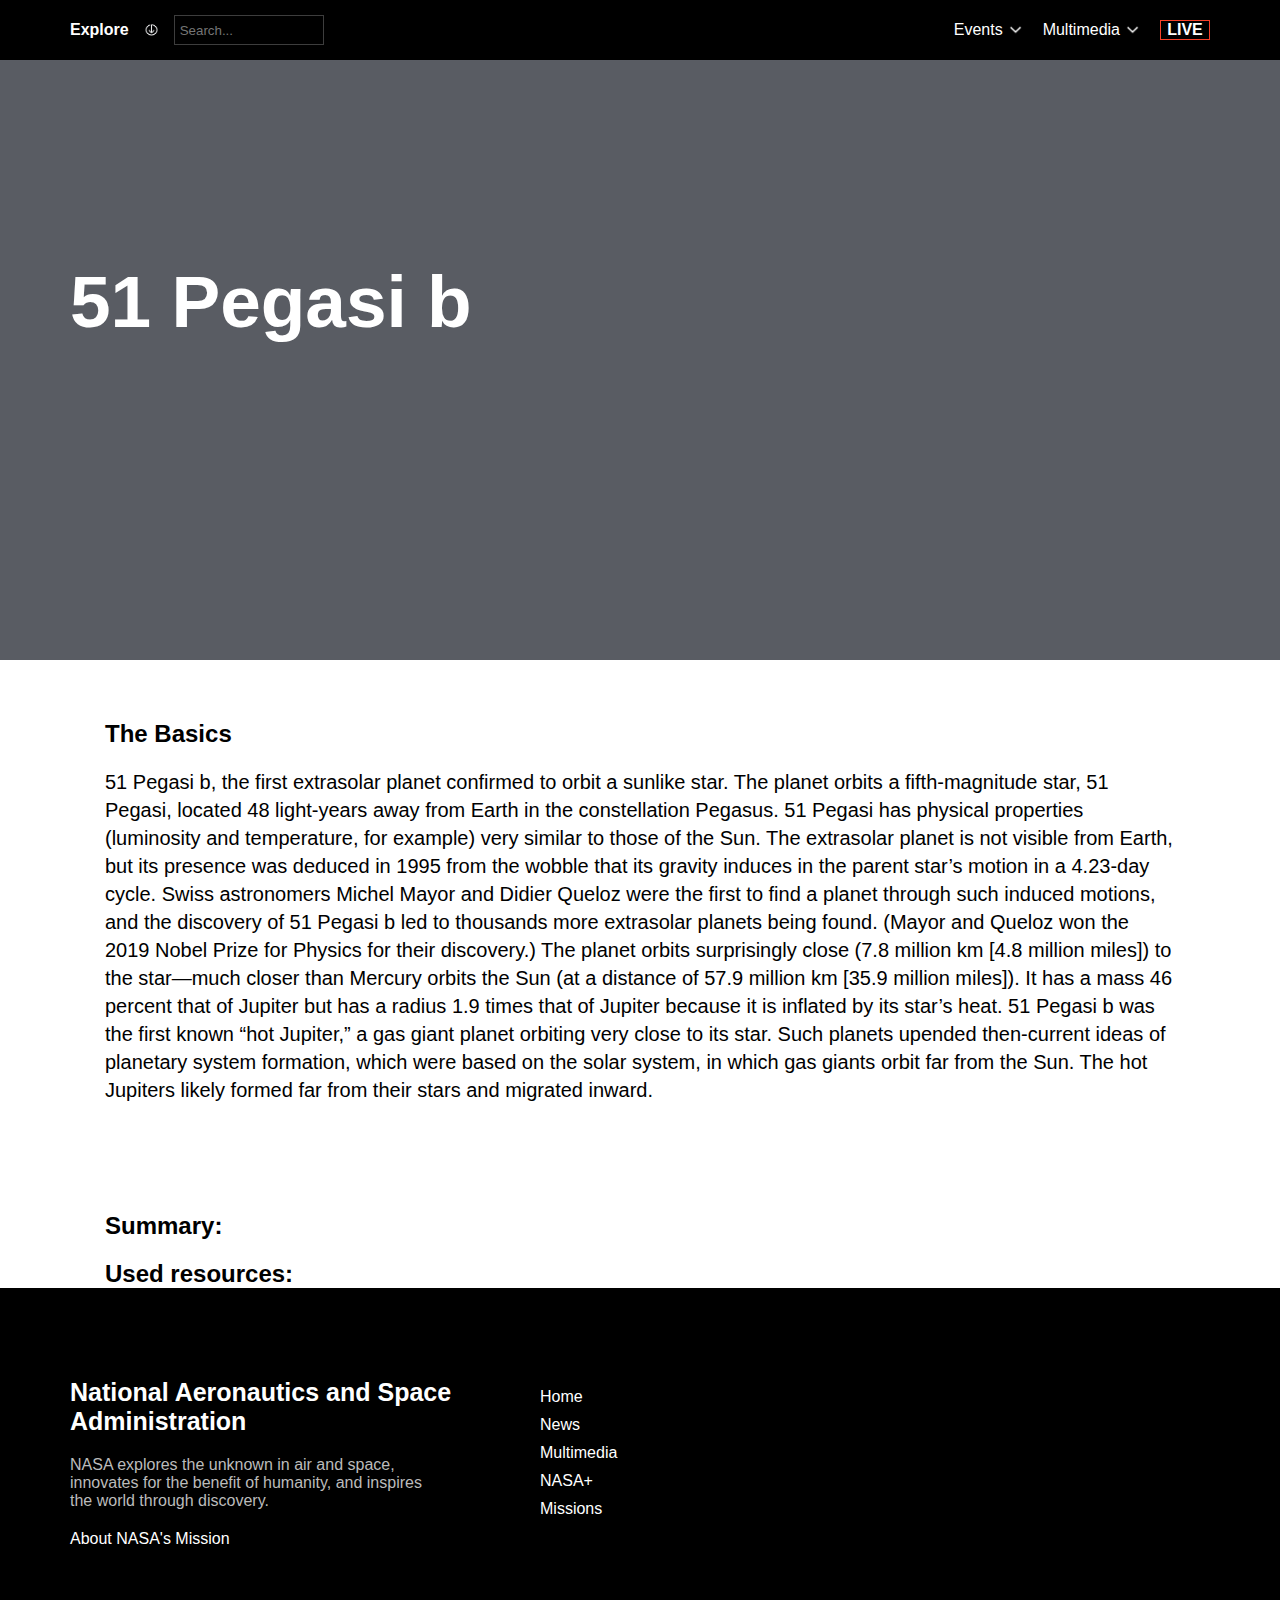
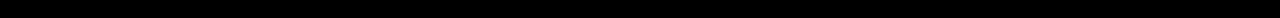
==== templates/51-pegasi.html @ 20dcfb4b "Main commit" ====
<!DOCTYPE html>
<html lang="en">

<head>
    <meta charset="UTF-8">
    <meta name="viewport" content="width=device-width, initial-scale=1.0">
    <link rel="stylesheet" href="../static/css/planets/51-pegasi.css">
    <title>51 Pegasi b</title>
</head>

<body>
    <header>
        <div class="header1">
            <div class="header_container container">
                <div class="explore">
                    <a href="/">Explore</a>
                    <img class="arrow" src="../static/images_html/arrowdown.png" alt="">
                    <input type="text" placeholder="Search...">
                </div>
                <img class="logo" src="images/logo.png" alt="">
                <div class="Events">
                    <ul>
                        <li><a href="#">Events <img class="arrow" src="../static/images_html/arrowdow1.png" alt=""></a>
                        </li>
                        <li><a href="#">Multimedia <img class="arrow" src="../static/images_html/arrowdow1.png"
                                    alt=""></a></li>
                    </ul>
                    <p class="live">LIVE</p>
                </div>
            </div>
        </div>
    </header>
    <main>
        <div class="overview">
            <div class="overview_container container">
                <div class="overview_content">
                    <h1>51 Pegasi b</h1>
                </div>
            </div>
        </div>
        <div class="container">
            <div class="main-block">
                <div class="information-block">
                    <h2>The Basics</h2>
                    <p>51 Pegasi b, the first extrasolar planet confirmed to orbit a sunlike star. The planet orbits a
                    fifth-magnitude star, 51 Pegasi, located 48 light-years away from Earth in the constellation
                    Pegasus. 51 Pegasi has physical properties (luminosity and temperature, for example) very similar to
                    those of the Sun. The extrasolar planet is not visible from Earth, but its presence was deduced in
                    1995 from the wobble that its gravity induces in the parent star’s motion in a 4.23-day cycle. Swiss
                    astronomers Michel Mayor and Didier Queloz were the first to find a planet through such induced
                    motions, and the discovery of 51 Pegasi b led to thousands more extrasolar planets being found.
                    (Mayor and Queloz won the 2019 Nobel Prize for Physics for their discovery.) The planet orbits
                    surprisingly close (7.8 million km [4.8 million miles]) to the star—much closer than Mercury orbits
                    the Sun (at a distance of 57.9 million km [35.9 million miles]). It has a mass 46 percent that of
                    Jupiter but has a radius 1.9 times that of Jupiter because it is inflated by its star’s heat. 51
                    Pegasi b was the first known “hot Jupiter,” a gas giant planet orbiting very close to its star. Such
                    planets upended then-current ideas of planetary system formation, which were based on the solar
                    system, in which gas giants orbit far from the Sun. The hot Jupiters likely formed far from their
                    stars and migrated inward.</p>
                    <div class="ss"><p><img src="https://science.nasa.gov/wp-content/uploads/2023/09/51_Peg_Infographic.jpeg?w=2560&format=webp" alt=""></p></div>
                    
                </div>
            </div>
            <div class="information-block">
                <h2>Summary:</h2>
                <p></p>
                <h2>Used resources:</h2>
                <a href=""></a>
                <a href=""></a>
            </div>
        </div>
    </main>
    <footer>
        <div class="footer_container container">
            <div class="content1">
                <img src="images/logo.png" alt="">
                <h4>National Aeronautics and Space Administration</h4>
                <p>NASA explores the unknown in air and space, innovates for the benefit of humanity, and inspires the
                    world through discovery.</p>
                <a href="#">About NASA's Mission</a>
            </div>
            <ul>
                <li><a href="exoplanets.html/">Home</a></li>
                <li><a href="#">News</a></li>
                <li><a href="#">Multimedia</a></li>
                <li><a href="#">NASA+</a></li>
                <li><a href="#">Missions</a></li>
            </ul>
        </div>
    </footer>
</body>

</html>
---- static/css/planets/51-pegasi.css ----
* {
    margin: 0;
    padding: 0;
    box-sizing: border-box;
}

.container {
    margin: 0 auto;
    padding: 0;
    max-width: 1140px;
}

body {
    font-family: "Roboto", sans-serif;
}

li,
a {
    text-decoration: none;
    list-style: none;
}

/* HEADER */
.header1 {
    background-color: black;
}

.header_container {
    display: flex;
    align-items: center;
    justify-content: space-between;
    padding: 15px 0px;
}

.arrow {
    width: 15px;
}

.live {
    border: 1px solid rgb(249, 65, 41);
    width: 50px;
    color: white;
    align-self: center;
    justify-content: center;
    display: flex;
    font-weight: 600;
}

.explore {
    display: flex;
    align-items: center;
    gap: 15px;
}

.explore>a {
    color: white;
    font-size: 16px;
    font-weight: 600;
}

.explore>input {
    background-color: black;
    width: 150px;
    height: 30px;
    border: 1px solid rgb(61, 61, 61);
}

.explore>input::placeholder {
    padding-left: 5px;
}

.logo {
    width: 40px;
}

.Events {
    display: flex;
    gap: 20px;
    align-items: center;
}

.Events>ul {
    display: flex;
    align-items: center;
    gap: 20px;
}

.Events>ul li a {
    display: flex;
    align-items: center;
    gap: 5px;
    color: white;
    font-weight: 500;
}

.ar {
    width: 15px;
}

.header2 {
    background-color: rgb(23, 23, 27);
}

.header_container1>ul {
    display: flex;
    gap: 30px;
    padding: 15px;
}

.header_container1>ul li a {
    color: white;
    font-weight: 600;
    font-size: 15px;
    display: flex;
    align-items: center;
    gap: 5px;
}
.overview {
    background-blend-mode: multiply;
    background-image: url(https://upload.wikimedia.org/wikipedia/commons/thumb/f/f7/Artist_impression_of_the_exoplanet_51_Pegasi_b.jpg/2560px-Artist_impression_of_the_exoplanet_51_Pegasi_b.jpg);
    background-position: top;
    background-repeat: no-repeat;
    background-size: cover;
    background-color: #070c17ab;
}

.overview_container {
    display: flex;
    justify-content: space-between;
    align-items: center;
}

.overview_content {
    height: 600px;
    display: flex;
    flex-direction: column;
    justify-content: flex-start;
    color: white;
    gap: 15px;
    padding-top: 200px;
}

.overview_content>h1 {
    font-size: 73px;
}

.overview_content>p {
    max-width: 600px;
    font-size: 18px;
    line-height: 28px;
    color: rgb(188, 188, 188);
}

.describe_container {
    padding: 50px 140px;
    display: flex;
    flex-direction: column;
    gap: 25px;
}

.describe_container>h1 {
    font-size: 53px;
    letter-spacing: 0.04em;
}

.describe_container>p {
    font-size: 17px;
    font-weight: 400;
    line-height: 25px;
}
.information-block
{
    width: 1070px;
    margin: 0 auto;
    margin-top: 60px;
}
.information-block p
{
    margin-top: 20px;
    font-size: 20px;
    line-height: 1.4;
}
.third-block {
    padding: 20px 0px 0px 0px;
}

.third-block iframe {
    width: 100%;
    height: 600px;
}

.fourth-block {
    width: 1140px;
    margin: 0 auto;
    padding: 70px 0px;
    display: flex;
    flex-direction: column;
    gap: 40px;
}

.block-row {
    display: flex;
    justify-content: center;
    gap: 20px;
}

.block-row div {
    width: 22%;
    height: 400px;
    background-size: cover;
}
.block-row div p {
    font-size: 22px;
    padding: 330px 20px;
}

footer {
    background-color: black;
}

.footer_container {
    display: flex;
    color: white;
    padding: 70px 0px;
    align-items: center;
    gap: 70px;
}

.content1 {
    display: flex;
    flex-direction: column;
    align-items: flex-start;
    gap: 20px;
}

.content1>img {
    width: 50px;
}

.content1>h4 {
    max-width: 400px;
    font-size: 25px;
}

.content1>p {
    max-width: 370px;
    color: rgb(187, 187, 187);
    font-size: 16px;
}

.content1>a {
    color: white;
}

.footer_container>ul {
    display: flex;
    flex-direction: column;
    gap: 10px;
}

.footer_container>ul li a {
    color: white;
}
.ss{
    text-align: center;
}
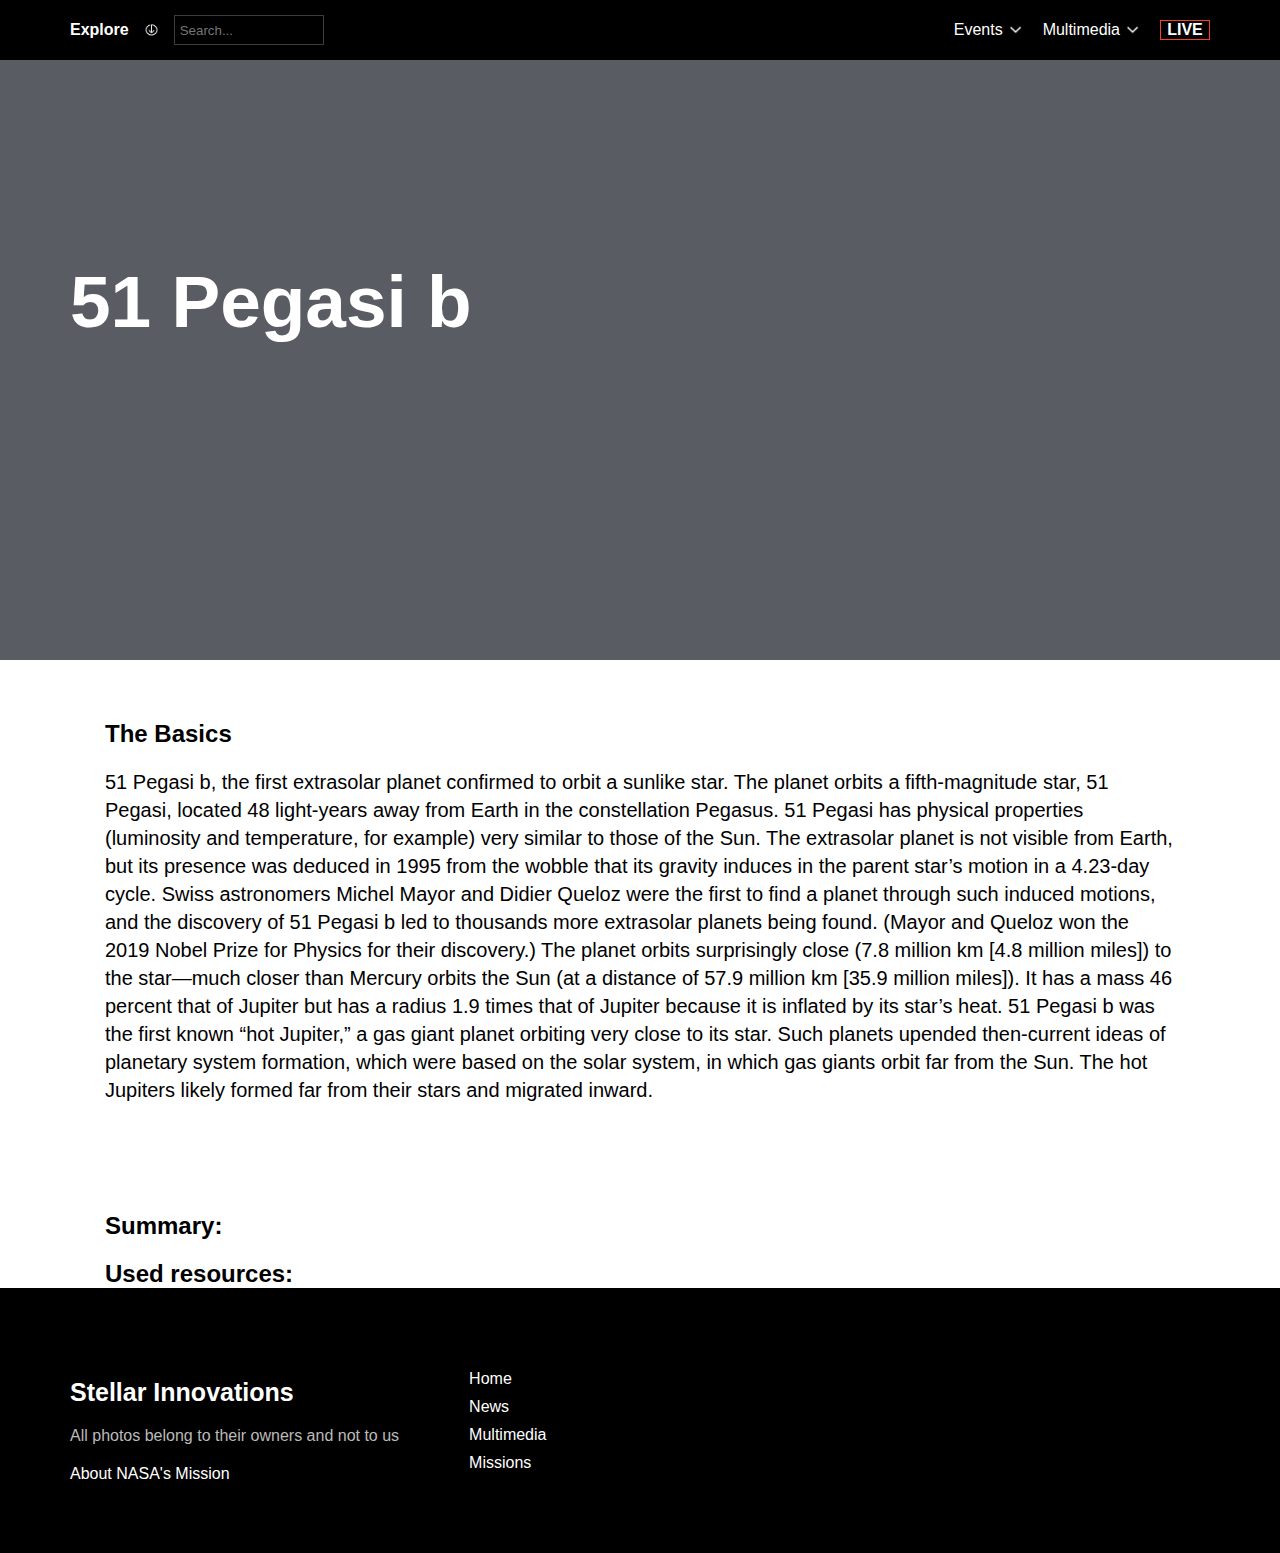
==== commit 3f7c1814: "Second commit" ====
--- a/templates/51-pegasi.html
+++ b/templates/51-pegasi.html
@@ -74,16 +74,14 @@
         <div class="footer_container container">
             <div class="content1">
                 <img src="images/logo.png" alt="">
-                <h4>National Aeronautics and Space Administration</h4>
-                <p>NASA explores the unknown in air and space, innovates for the benefit of humanity, and inspires the
-                    world through discovery.</p>
+                <h4>Stellar Innovations</h4>
+                <p>All photos belong to their owners and not to us</p>
                 <a href="#">About NASA's Mission</a>
             </div>
             <ul>
                 <li><a href="exoplanets.html/">Home</a></li>
                 <li><a href="#">News</a></li>
                 <li><a href="#">Multimedia</a></li>
-                <li><a href="#">NASA+</a></li>
                 <li><a href="#">Missions</a></li>
             </ul>
         </div>
